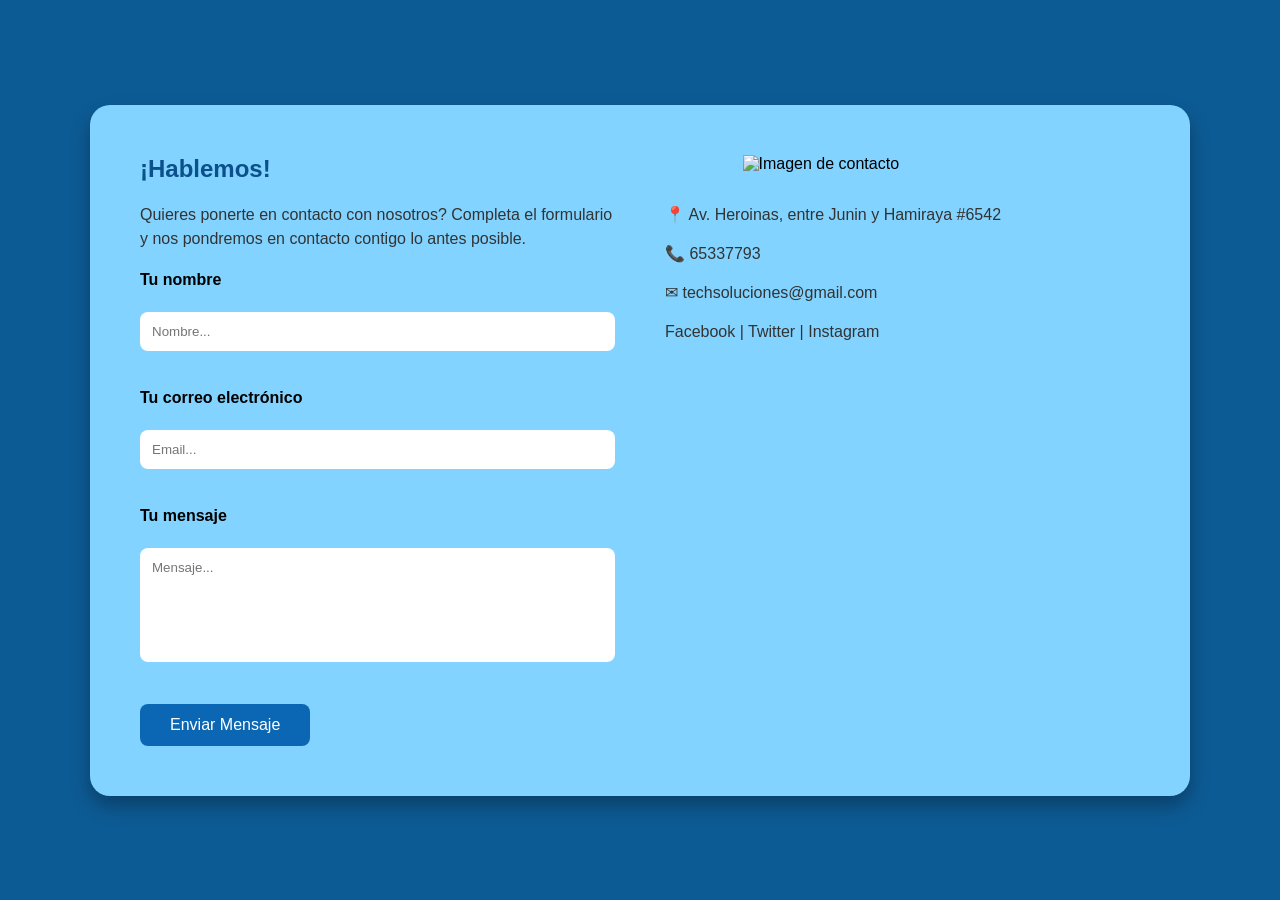
==== contacto.html @ 40ef1b0b "aplicando formulario de contacto" ====
<!DOCTYPE html>
<html lang="es">
<head>
    <meta charset="UTF-8">
    <meta name="viewport" content="width=device-width, initial-scale=1.0">
    <title>Contacto</title>
    <link rel="stylesheet" href="css/contacto.css">
</head>
<body>

    <main>

        <section>

            <div>

                <h1>¡Hablemos!</h1>

                <p>
                    Quieres ponerte en contacto con nosotros? Completa el formulario y nos pondremos en contacto contigo lo antes posible.
                </p>

                <form>

                    <label for="nombre">Tu nombre</label><br>
                    <input
                        type="text"
                        id="nombre"
                        placeholder="Nombre..."
                    ><br><br>

                    <label for="correo">Tu correo electrónico</label><br>
                    <input
                        type="email"
                        id="correo"
                        placeholder="Email..."
                    ><br><br>

                    <label for="mensaje">Tu mensaje</label><br>
                    <textarea
                        id="mensaje"
                        rows="6"
                        placeholder="Mensaje..."
                    ></textarea><br><br>

                    <button type="submit">
                        Enviar Mensaje
                    </button>

                </form>

            </div>

            <div>

                <img src="imagenes/contacto.png" alt="Imagen de contacto">

                <p>📍 Av. Heroinas, entre Junin y Hamiraya #6542</p>

                <p>📞 65337793</p>

                <p>✉ techsoluciones@gmail.com</p>

                <p>
                    Facebook |
                    Twitter |
                    Instagram
                </p>

            </div>

        </section>

    </main>

</body>
</html>
---- css/contacto.css ----
*{
    margin:0;
    padding:0;
    box-sizing:border-box;
    font-family:Arial, Helvetica, sans-serif;
}

body{
    background:#0d5b95;
    display:flex;
    justify-content:center;
    align-items:center;
    min-height:100vh;
}

main{
    width:90%;
    max-width:1100px;
}

section{
    background:#82d3ff;
    border-radius:20px;
    display:flex;
    justify-content:space-between;
    padding:50px;
    gap:50px;
    box-shadow:0 10px 20px rgba(0,0,0,.3);
}

section div{
    flex:1;
}

h1{
    color:#0b4f8b;
    margin-bottom:20px;
}

p{
    margin-bottom:20px;
    color:#333;
    line-height:1.5;
}

label{
    font-weight:bold;
    display:block;
    margin-bottom:5px;
}

input,
textarea{
    width:100%;
    padding:12px;
    border:none;
    border-radius:8px;
    margin-bottom:20px;
}

textarea{
    resize:none;
}

button{
    background:#0b66b4;
    color:white;
    border:none;
    padding:12px 30px;
    border-radius:8px;
    cursor:pointer;
    font-size:16px;
}

button:hover{
    background:#084f8b;
}

img{
    width:100%;
    max-width:320px;
    display:block;
    margin:0 auto 30px;
}

section div:last-child p{
    margin-bottom:15px;
}
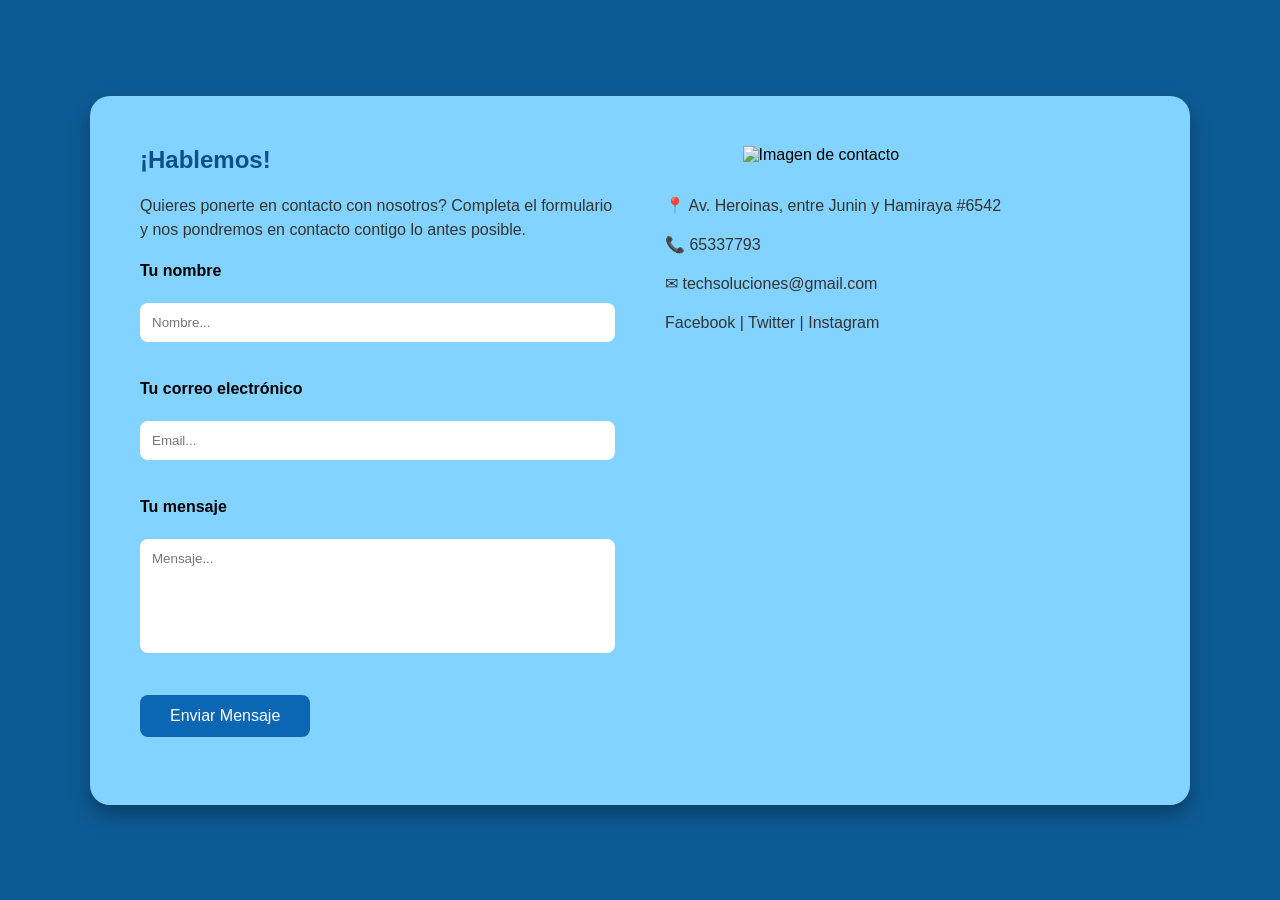
==== commit 3a09f107: "aplicando validacion" ====
--- a/contacto.html
+++ b/contacto.html
@@ -10,9 +10,9 @@
 
     <main>
 
-        <section>
+        <section >
 
-            <div>
+            <div >
 
                 <h1>¡Hablemos!</h1>
 
@@ -20,32 +20,39 @@
                     Quieres ponerte en contacto con nosotros? Completa el formulario y nos pondremos en contacto contigo lo antes posible.
                 </p>
 
-                <form>
+                <form id="form-contacto" novalidate>
 
                     <label for="nombre">Tu nombre</label><br>
                     <input
                         type="text"
                         id="nombre"
-                        placeholder="Nombre..."
+                        name="nombre"
+                        placeholder="Nombre..." required
                     ><br><br>
 
                     <label for="correo">Tu correo electrónico</label><br>
                     <input
                         type="email"
                         id="correo"
-                        placeholder="Email..."
+                        name="correo"
+                        placeholder="Email..." required
                     ><br><br>
 
                     <label for="mensaje">Tu mensaje</label><br>
                     <textarea
                         id="mensaje"
+                        name="mensaje"
                         rows="6"
-                        placeholder="Mensaje..."
+                        placeholder="Mensaje..." 
                     ></textarea><br><br>
 
                     <button type="submit">
                         Enviar Mensaje
                     </button>
+                       <br>
+                    <p id="error-contacto" class="aviso"></p>
+                   <br>
+        
 
                 </form>
 
@@ -72,6 +79,6 @@
         </section>
 
     </main>
-
+<script src="script/script.js"></script>
 </body>
 </html>
--- a/css/contacto.css
+++ b/css/contacto.css
@@ -71,7 +71,25 @@
     cursor:pointer;
     font-size:16px;
 }
-
+.aviso {
+  display: none;
+  margin-top: 14px;
+  padding: 10px 14px;
+  border-radius: 6px;
+  font-weight: bold;
+}
+.aviso.error {
+  display: block;
+  background-color: #3a1414;
+  color: #ffb4b4;
+  border-left: 4px solid #eb4343;
+}
+.aviso.exito {
+  display: block;
+  background-color: #14301b;
+  color: #b7f0c4;
+  border-left: 4px solid #3fbf6a;
+}
 button:hover{
     background:#084f8b;
 }
@@ -82,7 +100,6 @@
     display:block;
     margin:0 auto 30px;
 }
-
 section div:last-child p{
     margin-bottom:15px;
 }
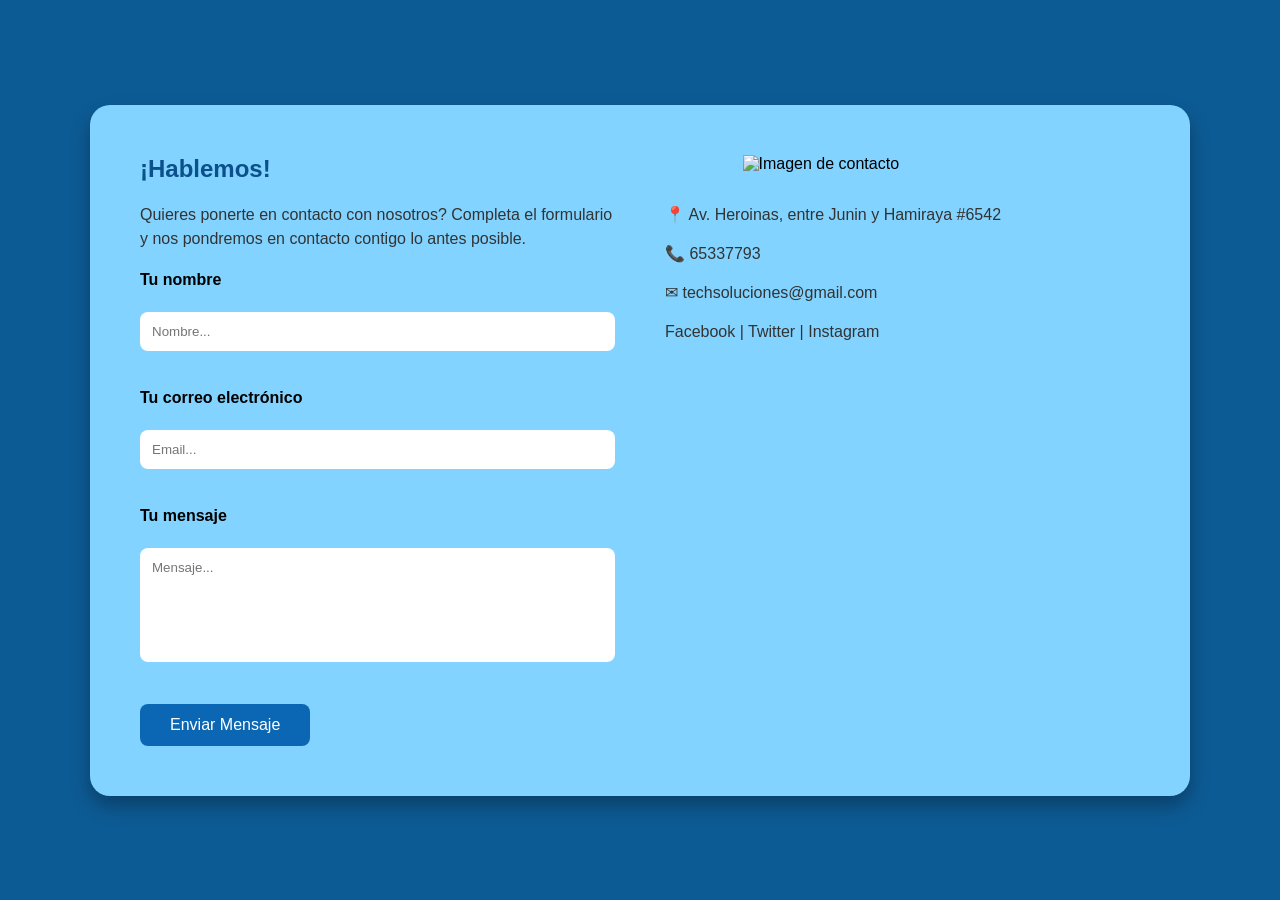
==== commit f83043c4: "actualizacion validacion" ====
--- a/contacto.html
+++ b/contacto.html
@@ -49,9 +49,8 @@
                     <button type="submit">
                         Enviar Mensaje
                     </button>
-                       <br>
+           
                     <p id="error-contacto" class="aviso"></p>
-                   <br>
         
 
                 </form>
@@ -79,6 +78,6 @@
         </section>
 
     </main>
-<script src="script/script.js"></script>
+<script src="script/contacto.js"></script>
 </body>
 </html>
--- a/css/contacto.css
+++ b/css/contacto.css
@@ -80,15 +80,15 @@
 }
 .aviso.error {
   display: block;
-  background-color: #3a1414;
-  color: #ffb4b4;
-  border-left: 4px solid #eb4343;
+  background-color: #e62727;
+  color: #f7f5f5;
+  border-left: 4px solid #181717;
 }
 .aviso.exito {
   display: block;
-  background-color: #14301b;
-  color: #b7f0c4;
-  border-left: 4px solid #3fbf6a;
+  background-color: #0b7726;
+  color: #f1f1f1;
+  border-left: 4px solid #0c0c0c;
 }
 button:hover{
     background:#084f8b;
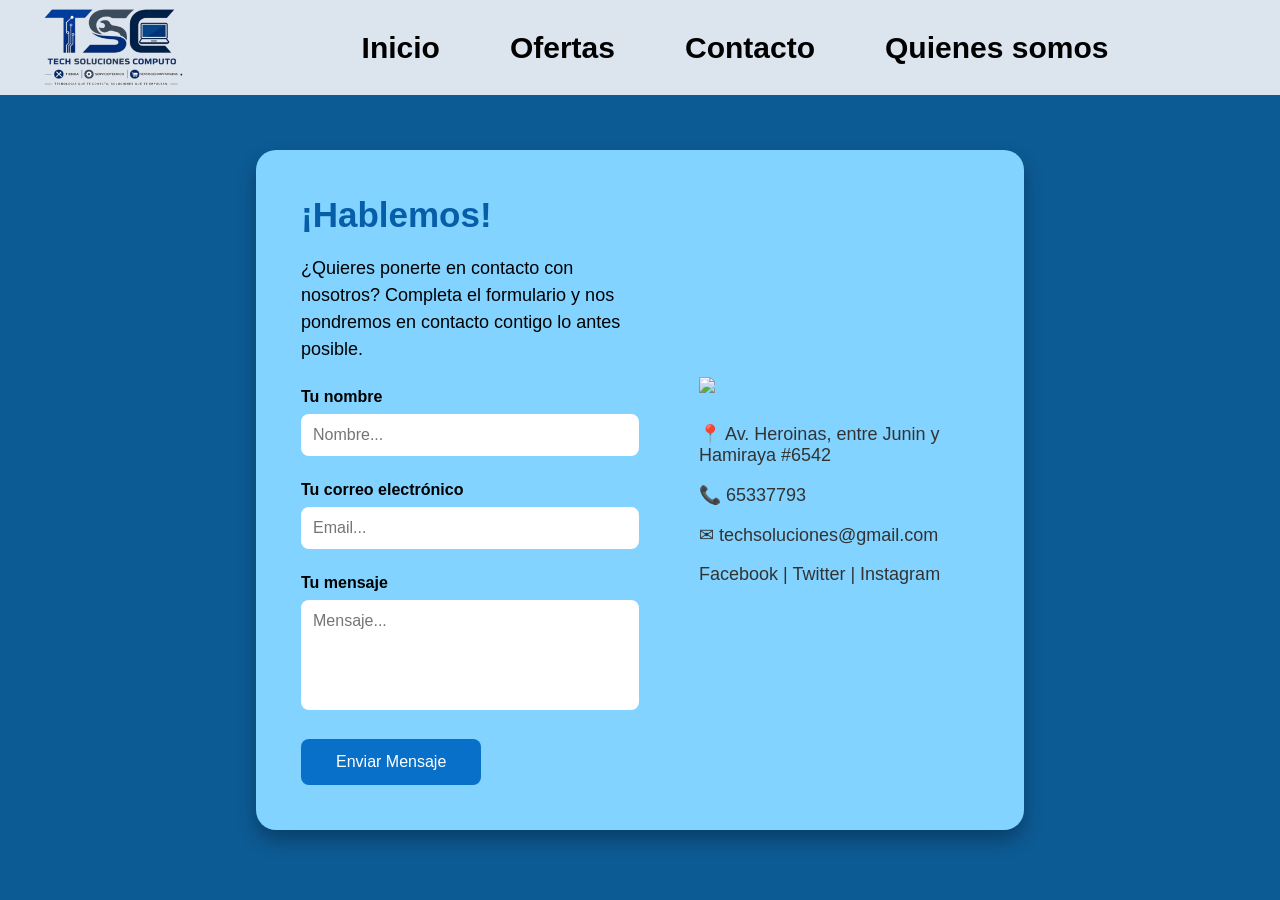
==== commit 7dd0ce7f: "reto" ====
--- a/contacto.html
+++ b/contacto.html
@@ -1,83 +1,177 @@
 <!DOCTYPE html>
 <html lang="es">
+
 <head>
-    <meta charset="UTF-8">
-    <meta name="viewport" content="width=device-width, initial-scale=1.0">
-    <title>Contacto</title>
-    <link rel="stylesheet" href="css/contacto.css">
+
+<meta charset="UTF-8">
+<meta name="viewport" content="width=device-width, initial-scale=1.0">
+
+<title>Contacto</title>
+
+<link rel="stylesheet" href="css/contacto.css">
+
 </head>
+
+
 <body>
 
-    <main>
 
-        <section >
+<header>
 
-            <div >
 
-                <h1>¡Hablemos!</h1>
+<img src="imagenes/logo.png" class="logo">
 
-                <p>
-                    Quieres ponerte en contacto con nosotros? Completa el formulario y nos pondremos en contacto contigo lo antes posible.
-                </p>
 
-                <form id="form-contacto" novalidate>
 
-                    <label for="nombre">Tu nombre</label><br>
-                    <input
-                        type="text"
-                        id="nombre"
-                        name="nombre"
-                        placeholder="Nombre..." required
-                    ><br><br>
+<nav>
 
-                    <label for="correo">Tu correo electrónico</label><br>
-                    <input
-                        type="email"
-                        id="correo"
-                        name="correo"
-                        placeholder="Email..." required
-                    ><br><br>
+<a href="index.html">Inicio</a>
 
-                    <label for="mensaje">Tu mensaje</label><br>
-                    <textarea
-                        id="mensaje"
-                        name="mensaje"
-                        rows="6"
-                        placeholder="Mensaje..." 
-                    ></textarea><br><br>
+<a href="ofertas.html">Ofertas</a>
 
-                    <button type="submit">
-                        Enviar Mensaje
-                    </button>
-           
-                    <p id="error-contacto" class="aviso"></p>
-        
+<a href="contacto.html">Contacto</a>
 
-                </form>
+<a href="quienes-somos.html">
+Quienes somos
+</a>
 
-            </div>
 
-            <div>
+</nav>
 
-                <img src="imagenes/contacto.png" alt="Imagen de contacto">
 
-                <p>📍 Av. Heroinas, entre Junin y Hamiraya #6542</p>
+</header>
 
-                <p>📞 65337793</p>
 
-                <p>✉ techsoluciones@gmail.com</p>
 
-                <p>
-                    Facebook |
-                    Twitter |
-                    Instagram
-                </p>
 
-            </div>
+<main>
 
-        </section>
 
-    </main>
-<script src="script/contacto.js"></script>
+
+<section class="contacto-box">
+
+
+
+<div class="formulario">
+
+
+<h1>
+¡Hablemos!
+</h1>
+
+
+
+<p>
+
+¿Quieres ponerte en contacto con nosotros?
+Completa el formulario y nos pondremos en contacto contigo lo antes posible.
+
+</p>
+
+
+
+
+<form action="enviar.php" method="POST">
+
+
+
+<label>
+Tu nombre
+</label>
+
+
+<input 
+type="text"
+name="nombre"
+placeholder="Nombre..."
+>
+
+
+
+<label>
+Tu correo electrónico
+</label>
+
+
+<input
+type="email"
+name="correo"
+placeholder="Email..."
+>
+
+
+
+
+<label>
+Tu mensaje
+</label>
+
+
+<textarea
+name="mensaje"
+placeholder="Mensaje..."
+></textarea>
+
+
+
+
+<button>
+Enviar Mensaje
+</button>
+
+
+
+</form>
+
+
+</div>
+
+
+
+
+
+<div class="informacion">
+
+
+<img src="imagenes/contacto.png" class="imagen-contacto">
+
+
+
+<p>
+📍 Av. Heroinas, entre Junin y Hamiraya #6542
+</p>
+
+
+<p>
+📞 65337793
+</p>
+
+
+<p>
+✉ techsoluciones@gmail.com
+</p>
+
+
+<p>
+Facebook | Twitter | Instagram
+</p>
+
+
+
+</div>
+
+
+
+
+</section>
+
+
+
+
+</main>
+
+
 </body>
+
+
 </html>
--- a/css/contacto.css
+++ b/css/contacto.css
@@ -1,105 +1,294 @@
 *{
-    margin:0;
-    padding:0;
-    box-sizing:border-box;
-    font-family:Arial, Helvetica, sans-serif;
-}
+
+margin:0;
+padding:0;
+box-sizing:border-box;
+font-family:Arial, Helvetica, sans-serif;
+
+}
+
+
 
 body{
-    background:#0d5b95;
-    display:flex;
-    justify-content:center;
-    align-items:center;
-    min-height:100vh;
-}
+
+background:#0d5b95;
+
+}
+
+
+
+/* HEADER */
+
+header{
+
+height:95px;
+
+background:#dce4ee;
+
+display:flex;
+
+align-items:center;
+
+}
+
+
+
+.logo{
+
+width:150px;
+
+margin-left:40px;
+
+}
+
+
+
+nav{
+
+display:flex;
+
+gap:70px;
+
+margin:auto;
+
+}
+
+
+
+nav a{
+
+font-size:30px;
+
+font-weight:bold;
+
+text-decoration:none;
+
+color:#000;
+
+}
+
+
+
+nav a:hover{
+
+color:#075ea8;
+
+}
+
+
+
+/* CONTENEDOR */
 
 main{
-    width:90%;
-    max-width:1100px;
-}
-
-section{
-    background:#82d3ff;
-    border-radius:20px;
-    display:flex;
-    justify-content:space-between;
-    padding:50px;
-    gap:50px;
-    box-shadow:0 10px 20px rgba(0,0,0,.3);
-}
-
-section div{
-    flex:1;
-}
+
+width:100%;
+
+}
+
+
+
+.contacto-box{
+
+
+width:60%;
+
+margin:55px auto;
+
+
+background:#82d3ff;
+
+
+border-radius:20px;
+
+
+padding:45px;
+
+
+display:flex;
+
+
+gap:60px;
+
+
+box-shadow:0 10px 20px rgba(0,0,0,.3);
+
+
+}
+
+
+
+/* IZQUIERDA */
+
+
+.formulario{
+
+width:55%;
+
+}
+
+
 
 h1{
-    color:#0b4f8b;
-    margin-bottom:20px;
-}
-
-p{
-    margin-bottom:20px;
-    color:#333;
-    line-height:1.5;
-}
+
+font-size:35px;
+
+color:#075ea8;
+
+margin-bottom:20px;
+
+}
+
+
+
+.formulario p{
+
+font-size:18px;
+
+line-height:1.5;
+
+margin-bottom:25px;
+
+}
+
+
 
 label{
-    font-weight:bold;
-    display:block;
-    margin-bottom:5px;
-}
+
+display:block;
+
+font-weight:bold;
+
+margin-bottom:8px;
+
+}
+
+
 
 input,
 textarea{
-    width:100%;
-    padding:12px;
-    border:none;
-    border-radius:8px;
-    margin-bottom:20px;
-}
+
+
+width:100%;
+
+border:none;
+
+border-radius:8px;
+
+padding:12px;
+
+margin-bottom:25px;
+
+font-size:16px;
+
+}
+
+
 
 textarea{
-    resize:none;
-}
+
+height:110px;
+
+resize:none;
+
+}
+
+
 
 button{
-    background:#0b66b4;
-    color:white;
-    border:none;
-    padding:12px 30px;
-    border-radius:8px;
-    cursor:pointer;
-    font-size:16px;
-}
-.aviso {
-  display: none;
-  margin-top: 14px;
-  padding: 10px 14px;
-  border-radius: 6px;
-  font-weight: bold;
-}
-.aviso.error {
-  display: block;
-  background-color: #e62727;
-  color: #f7f5f5;
-  border-left: 4px solid #181717;
-}
-.aviso.exito {
-  display: block;
-  background-color: #0b7726;
-  color: #f1f1f1;
-  border-left: 4px solid #0c0c0c;
-}
+
+background:#0870c9;
+
+color:white;
+
+border:none;
+
+padding:14px 35px;
+
+border-radius:8px;
+
+font-size:16px;
+
+cursor:pointer;
+
+}
+
+
+
 button:hover{
-    background:#084f8b;
-}
-
-img{
-    width:100%;
-    max-width:320px;
-    display:block;
-    margin:0 auto 30px;
-}
-section div:last-child p{
-    margin-bottom:15px;
+
+background:#064f91;
+
+}
+
+
+
+/* DERECHA */
+
+
+.informacion{
+
+width:45%;
+
+display:flex;
+
+flex-direction:column;
+
+justify-content:center;
+
+}
+
+
+
+.imagen-contacto{
+
+
+width:280px;
+
+margin:0 auto 30px;
+
+
+}
+
+
+
+.informacion p{
+
+font-size:18px;
+
+margin-bottom:18px;
+
+color:#333;
+
+}
+
+
+
+
+@media(max-width:900px){
+
+
+.contacto-box{
+
+flex-direction:column;
+
+width:90%;
+
+}
+
+
+.formulario,
+.informacion{
+
+width:100%;
+
+}
+
+
+nav{
+
+gap:20px;
+
+}
+
+
 }
